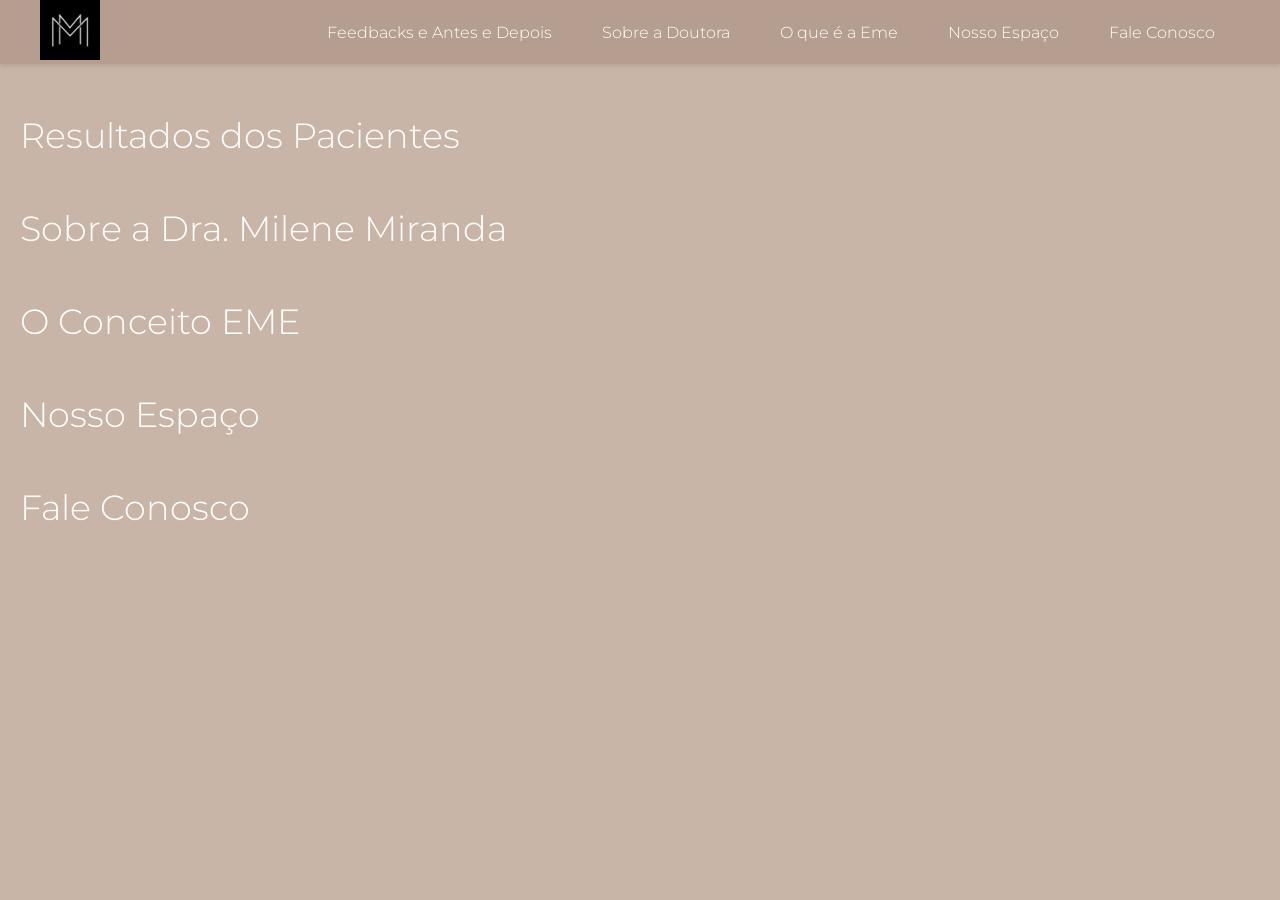
==== Test1.html @ fb36dfc6 "first commit" ====
<!DOCTYPE html>
<html lang="pt-br">
<head>
    <meta charset="UTF-8">
    <meta name="viewport" content="width=device-width, initial-scale=1.0">
    <title>Dra. Milene Miranda</title>
    <link rel="preconnect" href="https://fonts.googleapis.com">
    <link rel="preconnect" href="https://fonts.gstatic.com" crossorigin>
    <link href="https://fonts.googleapis.com/css2?family=Montserrat:wght@300;400;700&display=swap" rel="stylesheet">
    
    <link rel="stylesheet" href="css/style.css"> 
</head>
   <body>

    <header>
        <div class="container-header">
            <div class="logo">
                <a href="#feedbacks"> 
                    <img src="assets/Logo.png" alt="Milene Ramos Miranda Odontologia Estética">
                </a>
            </div>
            
            <nav class="menu-principal">
                <ul>
                    <li><a href="#feedbacks">Feedbacks e Antes e Depois</a></li>
                    <li><a href="#sobre-a-doutora">Sobre a Doutora</a></li>
                    <li><a href="#o-que-e-a-eme">O que é a Eme</a></li>
                    <li><a href="#nosso-espaco">Nosso Espaço</a></li>
                    <li><a href="#fale-conosco">Fale Conosco</a></li>
                </ul>
            </nav>
        </div>
    </header>

        <section id="feedbacks">
            <h2>Resultados dos Pacientes</h2>
        </section>

        <section id="sobre-a-doutora">
            <h2>Sobre a Dra. Milene Miranda</h2>
        </section>

        <section id="o-que-e-a-eme">
            <h2>O Conceito EME</h2>
        </section>
        
        <section id="nosso-espaco">
            <h2>Nosso Espaço</h2>
        </section>
        
        <section id="fale-conosco">
            <h2>Fale Conosco</h2>
        </section>

    </body>
</html>
---- css/style.css ----
/* --- Estilo do Header (Barra Superior) --- */
header {
    background-color: #b59e8f; 
    width: 100%; 
    padding: 0; 
    margin: 0; 
    box-shadow: 0 2px 4px rgba(0, 0, 0, 0.1);
}

/* --- O Novo Container para o Logo e o Menu --- */
.container-header {
    /* Centraliza o conteúdo horizontalmente na página (opcional, mas bom para websites grandes) */
    max-width: 1200px; 
    margin: 0 auto; 
    
    /* Usa Flexbox para colocar os itens lado a lado */
    display: flex; 
    
    /* Centraliza os itens verticalmente (Logo e Menu) */
    align-items: center; 
    
    /* O MAIS IMPORTANTE: Joga o primeiro item (Logo) para a esquerda e o restante para a direita */
    justify-content: space-between; 
    
    padding: 0 20px; /* Adiciona um pequeno espaço nas laterais para não encostar na borda */
}

/* --- Estilo da Imagem do Logo --- */
.logo img {
    /* Defina uma altura para a imagem do logo na barra de navegação */
    height: 60px; /* Ajuste este valor conforme o seu gosto (ex: 50px, 70px) */
    /* Garante que o link em volta do logo não tenha sublinhado */
    border: none;
}

/* --- Limpeza e Posicionamento Horizontal (CORRIGIDO) --- */
nav ul {
    /* (Linha background-color foi removida/comentada) */
    
    /* 1. Remove as bolinhas (marcadores) da lista */
    list-style: none; 
    
    /* 2. Remove o preenchimento padrão do navegador */
    padding: 0; 
    
    /* 3. Remove a margem padrão do navegador */
    margin: 0; 
    
    /* 4. O mais importante: Usa Flexbox para colocar os itens lado a lado */
    display: flex; 
    
    /* 5. Centraliza os itens verticalmente (se houver alturas diferentes) */
    align-items: center; 
}

/* --- Estilo dos Itens do Menu (os links <a>) --- */
nav a {
    /* Cor da fonte definida anteriormente para branco */
    color: #ffffff; 
    
    /* Remove o sublinhado padrão dos links */
    text-decoration: none; 
    
    /* Adiciona espaço interno ao redor do texto para aumentar a área clicável */
    padding: 15px 25px; 
    
    /* Transforma os links em blocos para que o padding funcione corretamente */
    display: block; 
    
    /* Transições suaves para efeitos de hover (opcional, mas profissional) */
    transition: background-color 0.3s ease; 

    font-weight: 300; /* Define a fonte fina (Light) */
}

/* --- Efeito de Hover (Ao passar o mouse) --- */
nav a:hover {
    /* Sugestão: Uma cor ligeiramente mais clara para dar feedback ao usuário */
    background-color: rgba(255, 255, 255, 0.1); 
}
/* --- Estilo do Corpo (body) --- */
body {
    /* (Manter as configurações que já fizemos) */
    background-color: #c9b5a7; /* Fundo do site: Bege suave */
    color: #ffffff; /* Cor da fonte padrão: Branco */
    font-family: 'Montserrat', sans-serif;
    margin: 0; /* É crucial remover a margem padrão do body para o header ocupar 100% */
}

/* --- Estilo do Header (Barra Superior) --- */
header {
    /* 1. Define a cor de fundo mais escura para a barra de menu */
    background-color: #b59e8f; 
    
    /* 2. Garante que ocupe 100% da largura disponível */
    width: 100%; 
    
    /* 3. Remove qualquer margem/preenchimento padrão para encostar nas bordas */
    padding: 0; 
    margin: 0; 
    
    /* 4. Adiciona uma pequena sombra sutil (opcional, para dar profundidade) */
    box-shadow: 0 2px 4px rgba(0, 0, 0, 0.1);
}

/* --- Estilo dos Títulos das Seções (h2) --- */
section h2 {
    /* Garante que a fonte Montserrat seja usada nos títulos */
    font-family: 'Montserrat', sans-serif;
    
    /* Define o peso da fonte para o fino (Light), como no logo e no menu */
    font-weight: 300; 
    
    /* Aumenta o tamanho da fonte para dar destaque */
    font-size: 2.2em; 
    
    /* Adiciona margem vertical para separar do conteúdo */
    margin-top: 50px; 
    margin-bottom: 20px;
    
    /* Adiciona padding horizontal para afastar das bordas laterais */
    padding-left: 20px; 
}
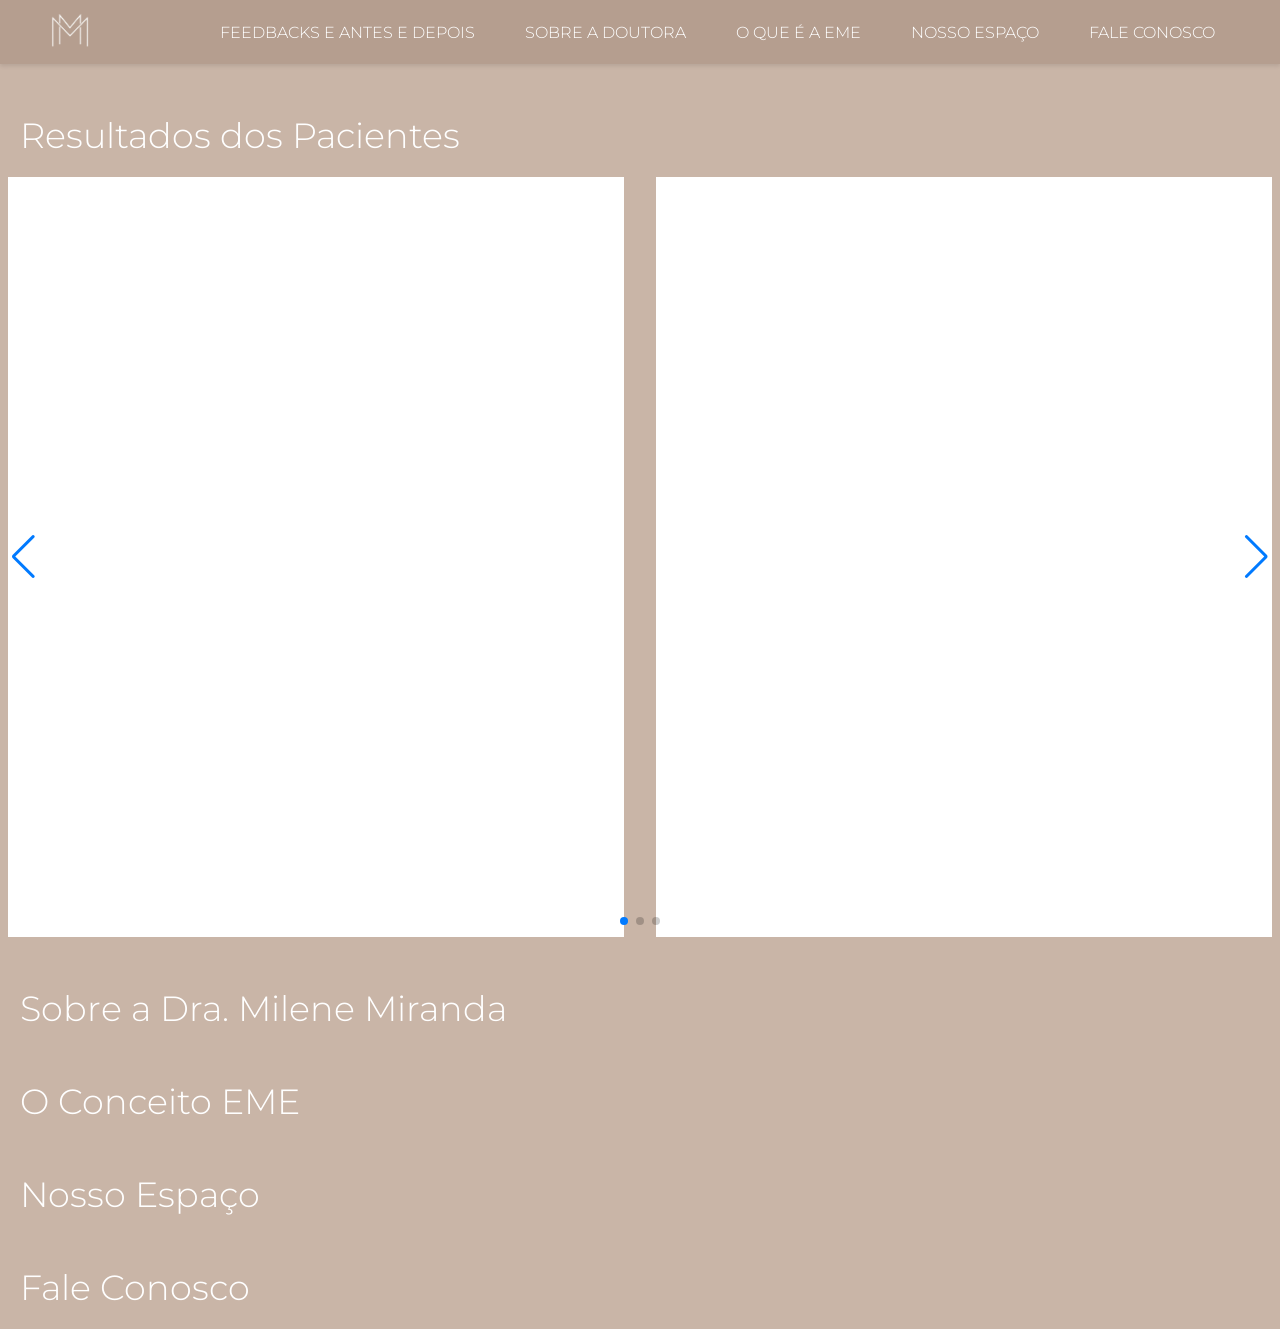
==== commit 57ac5deb: "first feedback carrocel" ====
--- a/Test1.html
+++ b/Test1.html
@@ -9,6 +9,8 @@
     <link href="https://fonts.googleapis.com/css2?family=Montserrat:wght@300;400;700&display=swap" rel="stylesheet">
     
     <link rel="stylesheet" href="css/style.css"> 
+
+    <link rel="stylesheet" href="https://unpkg.com/swiper/swiper-bundle.min.css"/>
 </head>
    <body>
 
@@ -22,11 +24,11 @@
             
             <nav class="menu-principal">
                 <ul>
-                    <li><a href="#feedbacks">Feedbacks e Antes e Depois</a></li>
-                    <li><a href="#sobre-a-doutora">Sobre a Doutora</a></li>
-                    <li><a href="#o-que-e-a-eme">O que é a Eme</a></li>
-                    <li><a href="#nosso-espaco">Nosso Espaço</a></li>
-                    <li><a href="#fale-conosco">Fale Conosco</a></li>
+                    <li><a href="#feedbacks">FEEDBACKS E ANTES E DEPOIS</a></li>
+                    <li><a href="#sobre-a-doutora">SOBRE A DOUTORA</a></li>
+                    <li><a href="#o-que-e-a-eme">O QUE É A EME</a></li>
+                    <li><a href="#nosso-espaco">NOSSO ESPAÇO</a></li>
+                    <li><a href="#fale-conosco">FALE CONOSCO</a></li>
                 </ul>
             </nav>
         </div>
@@ -34,6 +36,30 @@
 
         <section id="feedbacks">
             <h2>Resultados dos Pacientes</h2>
+
+                <div class="swiper instagram-swiper">
+                <div class="swiper-wrapper">
+                    <div class="swiper-slide">
+                        <blockquote class="instagram-media" data-instgrm-permalink="https://www.instagram.com/p/DRk_TBiEfSD/?img_index=3" data-instgrm-version="14" style="background:#FFF; border:0; margin:0; padding:0; width:100%; max-width:100%;">
+                        </blockquote>
+                    </div>
+
+                    <div class="swiper-slide">
+                        <blockquote class="instagram-media" data-instgrm-permalink="https://www.instagram.com/p/DRdEbgmkX1g/?img_index=2" data-instgrm-version="14" style="background:#FFF; border:0; margin:0; padding:0; width:100%; max-width:100%;">
+                        </blockquote>
+                    </div>
+
+                    <div class="swiper-slide">
+                        <blockquote class="instagram-media" data-instgrm-permalink="https://www.instagram.com/p/DMnJ1lGxJYH/?img_index=2" data-instgrm-version="14" style="background:#FFF; border:0; margin:0; padding:0; width:100%; max-width:100%;">
+                        </blockquote>
+                    </div>
+                </div>
+
+                <!-- controles -->
+                <div class="swiper-button-prev" aria-label="Anterior"></div>
+                <div class="swiper-button-next" aria-label="Próximo"></div>
+                <div class="swiper-pagination"></div>
+            </div>
         </section>
 
         <section id="sobre-a-doutora">
@@ -52,5 +78,34 @@
             <h2>Fale Conosco</h2>
         </section>
 
+    <script async defer src="https://www.instagram.com/embed.js"></script>
+    <script src="https://unpkg.com/swiper/swiper-bundle.min.js"></script>
+    
+
+        <!-- Inicialização do Swiper e chamada para renderizar embeds do Instagram -->
+    <script>
+    document.addEventListener('DOMContentLoaded', function () {
+      var swiper = new Swiper('.instagram-swiper', {
+        slidesPerView: 1,
+        spaceBetween: 16,
+        loop: true,
+        pagination: { el: '.swiper-pagination', clickable: true },
+        navigation: { nextEl: '.swiper-button-next', prevEl: '.swiper-button-prev' },
+        breakpoints: {
+          640: { slidesPerView: 1 },
+          900: { slidesPerView: 2 }
+        },
+        on: {
+          init: function () { if (window.instgrm && instgrm.Embeds) instgrm.Embeds.process(); },
+          slideChange: function () { if (window.instgrm && instgrm.Embeds) instgrm.Embeds.process(); }
+        }
+      });
+
+      // Caso o script do Instagram carregue depois, garantir processamento final
+      window.addEventListener('load', function () {
+        if (window.instgrm && instgrm.Embeds) instgrm.Embeds.process();
+      });
+    });
+    </script>
     </body>
 </html>
--- a/css/style.css
+++ b/css/style.css
@@ -120,4 +120,41 @@
     
     /* Adiciona padding horizontal para afastar das bordas laterais */
     padding-left: 20px; 
+}
+
+/* --- Estilo do Carrossel de Instagram --- */
+.instagram-swiper { padding: 1rem 0; }
+.instagram-swiper .swiper-wrapper { align-items: center; }
+.instagram-swiper .swiper-slide {
+  display:flex;
+  justify-content:center;
+  align-items:center;
+  padding:0.5rem;
+  box-sizing:border-box;
+  height: 760px; /* altura fixa do slide — ajuste conforme necessário */
+}
+
+/* forçar dimensão e overflow do embed do Instagram */
+.instagram-swiper .instagram-media {
+  width: 100% !important;
+  max-width: 760px;
+  height: 760px !important; /* altura do conteúdo dentro do slide */
+  overflow: hidden;
+  display: flex;
+  justify-content: center;
+  align-items: center;
+}
+
+/* forçar iframe do embed a preencher o container */
+.instagram-swiper .instagram-media iframe {
+  width: 100% !important;
+  height: 100% !important;
+  max-width: 100% !important;
+  border: 0 !important;
+}
+
+/* Ajustes responsivos */
+@media (max-width: 600px) {
+  .instagram-swiper .swiper-slide { height: 760px; }
+  .instagram-swiper .instagram-media { max-width: 360px; height: 360px !important; }
 }
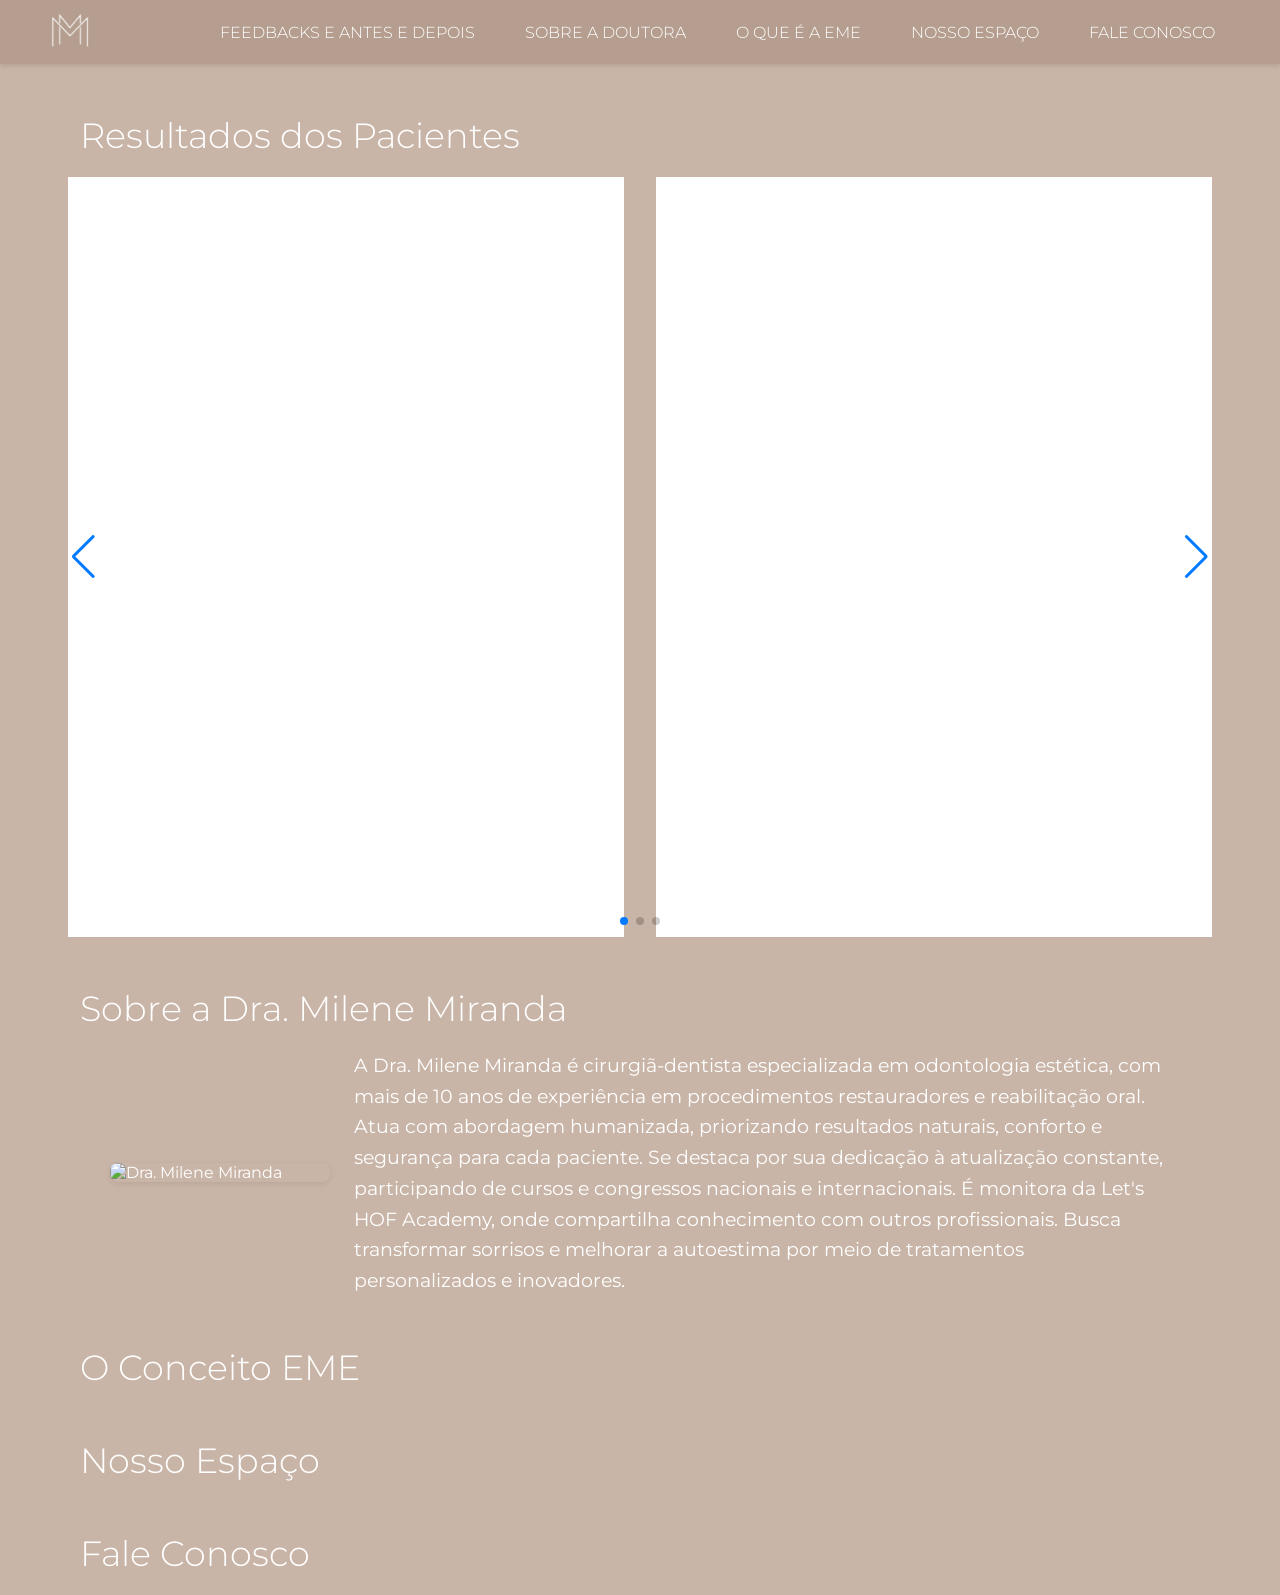
==== commit 44e86028: "aditional description and pessoal image" ====
--- a/Test1.html
+++ b/Test1.html
@@ -8,9 +8,10 @@
     <link rel="preconnect" href="https://fonts.gstatic.com" crossorigin>
     <link href="https://fonts.googleapis.com/css2?family=Montserrat:wght@300;400;700&display=swap" rel="stylesheet">
     
-    <link rel="stylesheet" href="css/style.css"> 
+        <link rel="stylesheet" href="css/style.css"> 
+        <link rel="stylesheet" href="css/instagram.css"/>
 
-    <link rel="stylesheet" href="https://unpkg.com/swiper/swiper-bundle.min.css"/>
+        <link rel="stylesheet" href="https://unpkg.com/swiper/swiper-bundle.min.css"/>
 </head>
    <body>
 
@@ -64,6 +65,19 @@
 
         <section id="sobre-a-doutora">
             <h2>Sobre a Dra. Milene Miranda</h2>
+
+            <div class="about-container">
+              <div class="about-photo">
+                <img src="assets/milene.jpg" alt="Dra. Milene Miranda">
+              </div>
+
+              <div class="about-text">
+                <p class="about-dra">
+                  A Dra. Milene Miranda é cirurgiã-dentista especializada em odontologia estética, com mais de 10 anos de experiência em procedimentos restauradores e reabilitação oral. Atua com abordagem humanizada, priorizando resultados naturais, conforto e segurança para cada paciente. Se destaca por sua dedicação à atualização constante, participando de cursos e congressos nacionais e internacionais. É monitora da Let's HOF Academy, onde compartilha conhecimento com outros profissionais. Busca transformar sorrisos e melhorar a autoestima por meio de tratamentos personalizados e inovadores.
+                </p>
+              </div>
+            </div>
+
         </section>
 
         <section id="o-que-e-a-eme">
--- a/css/style.css
+++ b/css/style.css
@@ -122,39 +122,107 @@
     padding-left: 20px; 
 }
 
-/* --- Estilo do Carrossel de Instagram --- */
-.instagram-swiper { padding: 1rem 0; }
-.instagram-swiper .swiper-wrapper { align-items: center; }
+/* Centraliza cada seção e adiciona espaçamento lateral */
+section {
+  max-width: 1200px;
+  margin: 0 auto;
+  padding: 0 20px; /* espaço nas extremidades */
+  box-sizing: border-box;
+}
+
+/* Layout lado a lado da seção "Sobre a Dra" */
+.about-container{
+  display:flex;
+  gap:24px;
+  align-items:center;
+  max-width:1100px;
+  margin: 0 auto 1.5rem;
+  padding: 0 20px;
+  box-sizing:border-box;
+}
+
+/* Foto da Dra */
+.about-photo{
+  flex: 0 0 220px;
+  max-width: 220px;
+  border-radius: 8px;
+  overflow: hidden;
+  box-shadow: 0 2px 6px rgba(0,0,0,0.08);
+}
+.about-photo img{
+  width:100%;
+  height:100%;
+  object-fit:cover;
+  display:block;
+}
+
+/* Texto: aumentar tamanho e melhorar leitura */
+.about-text{ flex:1; }
+.about-dra{
+  font-size: 1.05rem; /* ligeiro aumento */
+  line-height: 1.6;
+  margin: 0;
+  color: #ffffff;
+}
+
+/* Responsivo: empilha em telas menores */
+@media (max-width: 900px){
+  .about-container{
+    flex-direction:column;
+    align-items:center;
+    text-align:center;
+  }
+  .about-photo{
+    flex-basis:180px;
+    max-width:180px;
+  }
+  .about-dra{ font-size:1rem; }
+}
+
+/* Melhora espaçamento interno do carrossel */
+.instagram-swiper {
+  width: 100%;
+  padding: 1rem 0;
+  box-sizing: border-box;
+}
 .instagram-swiper .swiper-slide {
-  display:flex;
-  justify-content:center;
-  align-items:center;
-  padding:0.5rem;
-  box-sizing:border-box;
-  height: 760px; /* altura fixa do slide — ajuste conforme necessário */
-}
-
-/* forçar dimensão e overflow do embed do Instagram */
-.instagram-swiper .instagram-media {
-  width: 100% !important;
-  max-width: 760px;
-  height: 760px !important; /* altura do conteúdo dentro do slide */
-  overflow: hidden;
+  padding: 0.75rem; /* espaço entre slide e borda */
+  box-sizing: border-box;
   display: flex;
   justify-content: center;
   align-items: center;
 }
 
-/* forçar iframe do embed a preencher o container */
-.instagram-swiper .instagram-media iframe {
-  width: 100% !important;
-  height: 100% !important;
-  max-width: 100% !important;
-  border: 0 !important;
-}
-
-/* Ajustes responsivos */
+/* Limita largura do texto sobre a doutora e o centraliza */
+.about-dra {
+  max-width: 900px;
+  margin: 0.5rem auto 1.5rem;
+  line-height: 1.6;
+  text-align: left;
+}
+
+/* Ajustes responsivos para telas pequenas */
 @media (max-width: 600px) {
-  .instagram-swiper .swiper-slide { height: 760px; }
-  .instagram-swiper .instagram-media { max-width: 360px; height: 360px !important; }
+  section { padding: 0 14px; }
+  .about-dra { max-width: 100%; padding: 0; }
+}
+
+.about-dra{
+  font-size: 1.2rem; /* aumento do tamanho */
+  line-height: 1.6;
+  margin: 0;
+  color: #ffffff;
+}
+
+@media (max-width: 900px){
+  .about-container{
+    flex-direction:column;
+    align-items:center;
+    text-align:center;
+  }
+  .about-photo{
+    flex-basis:180px;
+    max-width:180px;
+  }
+  .about-dra{ font-size:1.05rem; } /* ajuste responsivo */
 }
--- a/css/instagram.css
+++ b/css/instagram.css
@@ -0,0 +1,37 @@
+/* Estilos específicos do carrossel/embeds do Instagram */
+
+.instagram-swiper { padding: 1rem 0; }
+.instagram-swiper .swiper-wrapper { align-items: center; }
+.instagram-swiper .swiper-slide {
+  display:flex;
+  justify-content:center;
+  align-items:center;
+  padding:0.5rem;
+  box-sizing:border-box;
+  height: 760px;
+}
+
+/* forçar dimensão e overflow do embed do Instagram */
+.instagram-swiper .instagram-media {
+  width: 100% !important;
+  max-width: 760px;
+  height: 760px !important;
+  overflow: hidden;
+  display: flex;
+  justify-content: center;
+  align-items: center;
+}
+
+/* forçar iframe do embed a preencher o container */
+.instagram-swiper .instagram-media iframe {
+  width: 100% !important;
+  height: 100% !important;
+  max-width: 100% !important;
+  border: 0 !important;
+}
+
+/* Ajustes responsivos */
+@media (max-width: 600px) {
+  .instagram-swiper .swiper-slide { height: 760px; }
+  .instagram-swiper .instagram-media { max-width: 360px; height: 360px !important; }
+}
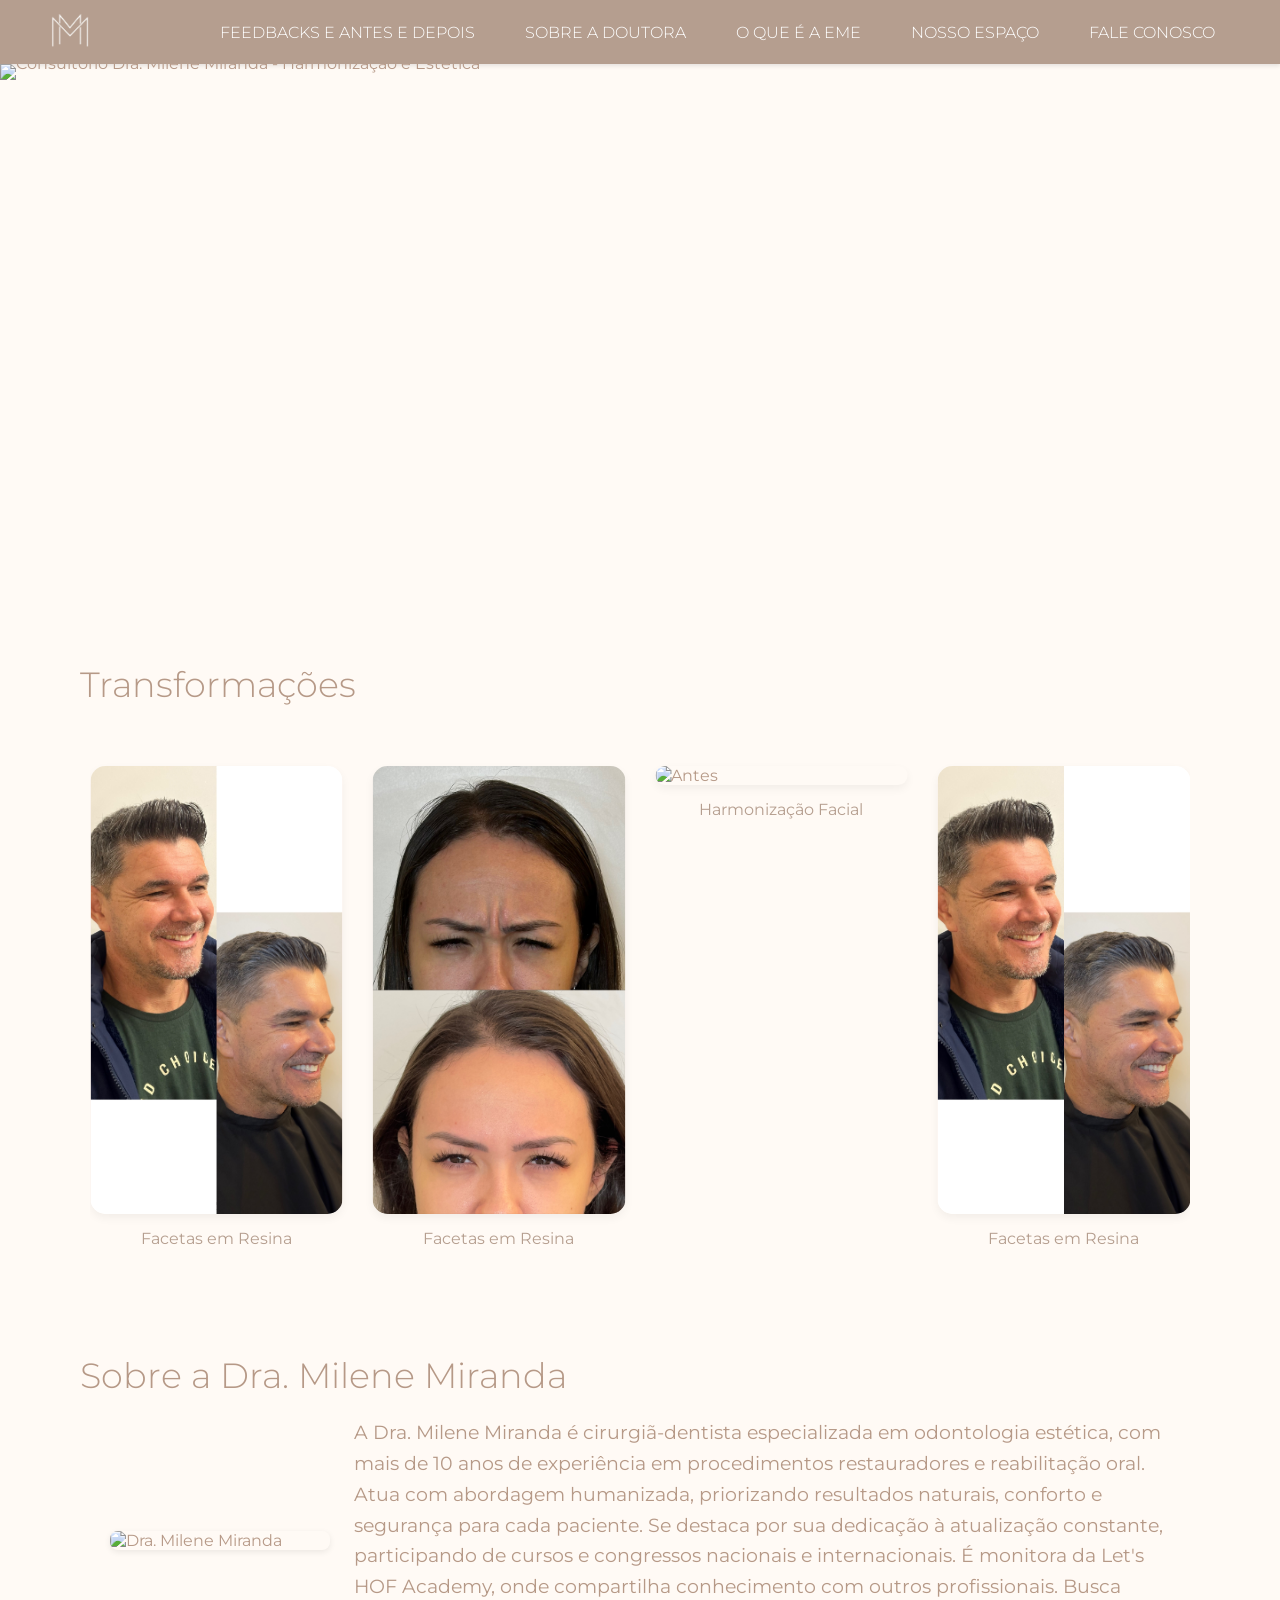
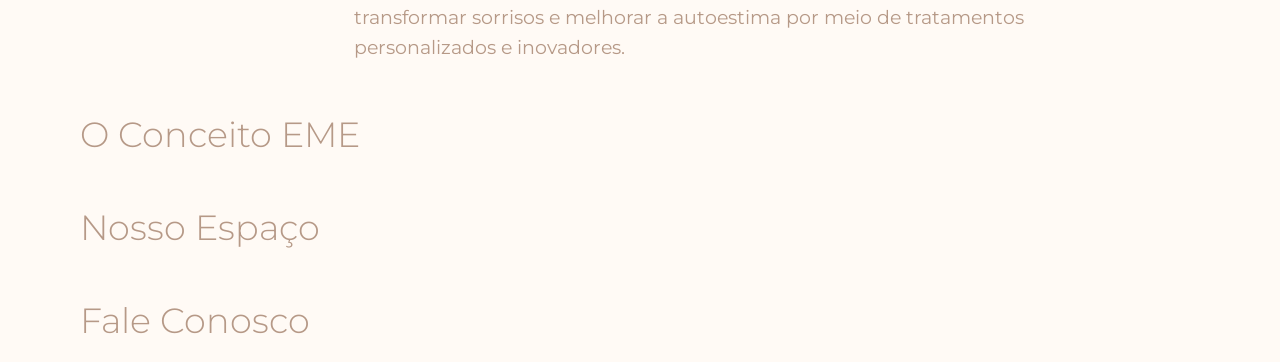
==== commit 16249033: "banner and carrossel" ====
--- a/Test1.html
+++ b/Test1.html
@@ -1,5 +1,6 @@
 <!DOCTYPE html>
 <html lang="pt-br">
+
 <head>
     <meta charset="UTF-8">
     <meta name="viewport" content="width=device-width, initial-scale=1.0">
@@ -7,22 +8,23 @@
     <link rel="preconnect" href="https://fonts.googleapis.com">
     <link rel="preconnect" href="https://fonts.gstatic.com" crossorigin>
     <link href="https://fonts.googleapis.com/css2?family=Montserrat:wght@300;400;700&display=swap" rel="stylesheet">
-    
-        <link rel="stylesheet" href="css/style.css"> 
-        <link rel="stylesheet" href="css/instagram.css"/>
 
-        <link rel="stylesheet" href="https://unpkg.com/swiper/swiper-bundle.min.css"/>
+    <link rel="stylesheet" href="css/style.css">
+    <link rel="stylesheet" href="css/instagram.css" />
+
+    <link rel="stylesheet" href="https://unpkg.com/swiper/swiper-bundle.min.css" />
 </head>
-   <body>
+
+<body>
 
     <header>
         <div class="container-header">
             <div class="logo">
-                <a href="#feedbacks"> 
+                <a href="#feedbacks">
                     <img src="assets/Logo.png" alt="Milene Ramos Miranda Odontologia Estética">
                 </a>
             </div>
-            
+
             <nav class="menu-principal">
                 <ul>
                     <li><a href="#feedbacks">FEEDBACKS E ANTES E DEPOIS</a></li>
@@ -35,91 +37,159 @@
         </div>
     </header>
 
-        <section id="feedbacks">
-            <h2>Resultados dos Pacientes</h2>
+    <section class="hero-banner">
+        <img src="assets/banner-consultorio.gif" alt="Consultório Dra. Milene Miranda - Harmonização e Estética">
+    </section>
 
-                <div class="swiper instagram-swiper">
-                <div class="swiper-wrapper">
-                    <div class="swiper-slide">
-                        <blockquote class="instagram-media" data-instgrm-permalink="https://www.instagram.com/p/DRk_TBiEfSD/?img_index=3" data-instgrm-version="14" style="background:#FFF; border:0; margin:0; padding:0; width:100%; max-width:100%;">
-                        </blockquote>
+    <section id="feedbacks">
+        <h2>Transformações</h2>
+        <div class="swiper antes-depois-swiper">
+            <div class="swiper-wrapper">
+
+                <div class="swiper-slide">
+                    <div class="comparison-container">
+                        <div class="comparison-item">
+                            <img src="assets/caso-cida.jpg" alt="Antes">
+                        </div>
                     </div>
-
-                    <div class="swiper-slide">
-                        <blockquote class="instagram-media" data-instgrm-permalink="https://www.instagram.com/p/DRdEbgmkX1g/?img_index=2" data-instgrm-version="14" style="background:#FFF; border:0; margin:0; padding:0; width:100%; max-width:100%;">
-                        </blockquote>
-                    </div>
-
-                    <div class="swiper-slide">
-                        <blockquote class="instagram-media" data-instgrm-permalink="https://www.instagram.com/p/DMnJ1lGxJYH/?img_index=2" data-instgrm-version="14" style="background:#FFF; border:0; margin:0; padding:0; width:100%; max-width:100%;">
-                        </blockquote>
-                    </div>
+                    <p class="procedimento-nome">Harmonização Facial</p>
                 </div>
 
-                <!-- controles -->
-                <div class="swiper-button-prev" aria-label="Anterior"></div>
-                <div class="swiper-button-next" aria-label="Próximo"></div>
-                <div class="swiper-pagination"></div>
-            </div>
-        </section>
+                <div class="swiper-slide">
+                    <div class="comparison-container">
+                        <div class="comparison-item">
+                            <img src="assets/caso-everton.JPG" alt="Antes">
+                        </div>
+                    </div>
+                    <p class="procedimento-nome">Facetas em Resina</p>
+                </div>
 
-        <section id="sobre-a-doutora">
-            <h2>Sobre a Dra. Milene Miranda</h2>
+                <div class="swiper-slide">
+                    <div class="comparison-container">
+                        <div class="comparison-item">
+                            <img src="assets/caso-nick.JPG" alt="Antes">
+                        </div>
+                    </div>
+                    <p class="procedimento-nome">Facetas em Resina</p>
+                </div>
 
-            <div class="about-container">
-              <div class="about-photo">
-                <img src="assets/milene.jpg" alt="Dra. Milene Miranda">
-              </div>
+                <div class="swiper-slide">
+                    <div class="comparison-container">
+                        <div class="comparison-item">
+                            <img src="assets/caso-cida.jpg" alt="Antes">
+                        </div>
+                    </div>
+                    <p class="procedimento-nome">Harmonização Facial</p>
+                </div>
 
-              <div class="about-text">
-                <p class="about-dra">
-                  A Dra. Milene Miranda é cirurgiã-dentista especializada em odontologia estética, com mais de 10 anos de experiência em procedimentos restauradores e reabilitação oral. Atua com abordagem humanizada, priorizando resultados naturais, conforto e segurança para cada paciente. Se destaca por sua dedicação à atualização constante, participando de cursos e congressos nacionais e internacionais. É monitora da Let's HOF Academy, onde compartilha conhecimento com outros profissionais. Busca transformar sorrisos e melhorar a autoestima por meio de tratamentos personalizados e inovadores.
-                </p>
-              </div>
+                <div class="swiper-slide">
+                    <div class="comparison-container">
+                        <div class="comparison-item">
+                            <img src="assets/caso-everton.JPG" alt="Antes">
+                        </div>
+                    </div>
+                    <p class="procedimento-nome">Facetas em Resina</p>
+                </div>
+
+                <div class="swiper-slide">
+                    <div class="comparison-container">
+                        <div class="comparison-item">
+                            <img src="assets/caso-nick.JPG" alt="Antes">
+                        </div>
+                    </div>
+                    <p class="procedimento-nome">Facetas em Resina</p>
+                </div>
+
             </div>
 
-        </section>
+            <div class="swiper-button-next"></div>
+            <div class="swiper-button-prev"></div>
+            <div class="swiper-pagination"></div>
+        </div>
+    </section>
 
-        <section id="o-que-e-a-eme">
-            <h2>O Conceito EME</h2>
-        </section>
-        
-        <section id="nosso-espaco">
-            <h2>Nosso Espaço</h2>
-        </section>
-        
-        <section id="fale-conosco">
-            <h2>Fale Conosco</h2>
-        </section>
+    <section id="sobre-a-doutora">
+        <h2>Sobre a Dra. Milene Miranda</h2>
 
-    <script async defer src="https://www.instagram.com/embed.js"></script>
+        <div class="about-container">
+            <div class="about-photo">
+                <img src="assets/milene.jpg" alt="Dra. Milene Miranda">
+            </div>
+
+            <div class="about-text">
+                <p class="about-dra">
+                    A Dra. Milene Miranda é cirurgiã-dentista especializada em odontologia estética, com mais de 10 anos
+                    de experiência em procedimentos restauradores e reabilitação oral. Atua com abordagem humanizada,
+                    priorizando resultados naturais, conforto e segurança para cada paciente. Se destaca por sua
+                    dedicação à atualização constante, participando de cursos e congressos nacionais e internacionais. É
+                    monitora da Let's HOF Academy, onde compartilha conhecimento com outros profissionais. Busca
+                    transformar sorrisos e melhorar a autoestima por meio de tratamentos personalizados e inovadores.
+                </p>
+            </div>
+        </div>
+
+    </section>
+
+    <section id="o-que-e-a-eme">
+        <h2>O Conceito EME</h2>
+    </section>
+
+    <section id="nosso-espaco">
+        <h2>Nosso Espaço</h2>
+    </section>
+
+    <section id="fale-conosco">
+        <h2>Fale Conosco</h2>
+    </section>
+
     <script src="https://unpkg.com/swiper/swiper-bundle.min.js"></script>
-    
 
-        <!-- Inicialização do Swiper e chamada para renderizar embeds do Instagram -->
     <script>
-    document.addEventListener('DOMContentLoaded', function () {
-      var swiper = new Swiper('.instagram-swiper', {
-        slidesPerView: 1,
-        spaceBetween: 16,
-        loop: true,
-        pagination: { el: '.swiper-pagination', clickable: true },
-        navigation: { nextEl: '.swiper-button-next', prevEl: '.swiper-button-prev' },
-        breakpoints: {
-          640: { slidesPerView: 1 },
-          900: { slidesPerView: 2 }
-        },
-        on: {
-          init: function () { if (window.instgrm && instgrm.Embeds) instgrm.Embeds.process(); },
-          slideChange: function () { if (window.instgrm && instgrm.Embeds) instgrm.Embeds.process(); }
-        }
-      });
+        document.addEventListener('DOMContentLoaded', function () {
+            const swiper = new Swiper('.antes-depois-swiper', {
+                loop: true,
+                centeredSlides: false,
+                slidesPerView: 1.5,
+                spaceBetween: 30,
+                speed: 8000,
 
-      // Caso o script do Instagram carregue depois, garantir processamento final
-      window.addEventListener('load', function () {
-        if (window.instgrm && instgrm.Embeds) instgrm.Embeds.process();
-      });
-    });
+                autoplay: {
+                    delay: 0,
+                    disableOnInteraction: false,
+                },
+
+                // Permite que o Swiper calcule os clones corretamente
+                loopedSlides: 4,
+
+                breakpoints: {
+                    768: { slidesPerView: 3 },
+                    1024: { slidesPerView: 4 }
+                }
+            });
+
+            // --- CONTROLE DE PAUSA REAL ---
+            const swiperContainer = document.querySelector('.antes-depois-swiper');
+
+            swiperContainer.addEventListener('mouseenter', () => {
+                // Para o autoplay
+                swiper.autoplay.stop();
+                // Força o container a parar exatamente onde está via CSS
+                const wrapper = swiper.wrapperEl;
+                const transform = window.getComputedStyle(wrapper).getPropertyValue('transform');
+                wrapper.style.transform = transform;
+                wrapper.style.transition = 'none';
+            });
+
+            swiperContainer.addEventListener('mouseleave', () => {
+                // Remove a trava de CSS e reinicia o Swiper
+                const wrapper = swiper.wrapperEl;
+                wrapper.style.transition = '';
+                wrapper.style.transform = '';
+                swiper.autoplay.start();
+            });
+        });
     </script>
-    </body>
+
+</body>
+
 </html>
--- a/css/style.css
+++ b/css/style.css
@@ -1,3 +1,13 @@
+
+body {
+    /* (Manter as configurações que já fizemos) */
+    background-color: #fffaf5; /* Fundo do site: Bege suave */
+    color: #B69987; /* Cor da fonte padrão: Branco */
+    font-family: 'Montserrat', sans-serif;
+    margin: 0; /* É crucial remover a margem padrão do body para o header ocupar 100% */
+    overflow-x: hidden; /* Evita barra de rolagem horizontal */
+}
+
 /* --- Estilo do Header (Barra Superior) --- */
 header {
     background-color: #b59e8f; 
@@ -79,29 +89,7 @@
     background-color: rgba(255, 255, 255, 0.1); 
 }
 /* --- Estilo do Corpo (body) --- */
-body {
-    /* (Manter as configurações que já fizemos) */
-    background-color: #c9b5a7; /* Fundo do site: Bege suave */
-    color: #ffffff; /* Cor da fonte padrão: Branco */
-    font-family: 'Montserrat', sans-serif;
-    margin: 0; /* É crucial remover a margem padrão do body para o header ocupar 100% */
-}
-
-/* --- Estilo do Header (Barra Superior) --- */
-header {
-    /* 1. Define a cor de fundo mais escura para a barra de menu */
-    background-color: #b59e8f; 
-    
-    /* 2. Garante que ocupe 100% da largura disponível */
-    width: 100%; 
-    
-    /* 3. Remove qualquer margem/preenchimento padrão para encostar nas bordas */
-    padding: 0; 
-    margin: 0; 
-    
-    /* 4. Adiciona uma pequena sombra sutil (opcional, para dar profundidade) */
-    box-shadow: 0 2px 4px rgba(0, 0, 0, 0.1);
-}
+
 
 /* --- Estilo dos Títulos das Seções (h2) --- */
 section h2 {
@@ -162,35 +150,7 @@
   font-size: 1.05rem; /* ligeiro aumento */
   line-height: 1.6;
   margin: 0;
-  color: #ffffff;
-}
-
-/* Responsivo: empilha em telas menores */
-@media (max-width: 900px){
-  .about-container{
-    flex-direction:column;
-    align-items:center;
-    text-align:center;
-  }
-  .about-photo{
-    flex-basis:180px;
-    max-width:180px;
-  }
-  .about-dra{ font-size:1rem; }
-}
-
-/* Melhora espaçamento interno do carrossel */
-.instagram-swiper {
-  width: 100%;
-  padding: 1rem 0;
-  box-sizing: border-box;
-}
-.instagram-swiper .swiper-slide {
-  padding: 0.75rem; /* espaço entre slide e borda */
-  box-sizing: border-box;
-  display: flex;
-  justify-content: center;
-  align-items: center;
+  color: #B69987;
 }
 
 /* Limita largura do texto sobre a doutora e o centraliza */
@@ -211,7 +171,7 @@
   font-size: 1.2rem; /* aumento do tamanho */
   line-height: 1.6;
   margin: 0;
-  color: #ffffff;
+  color: #B69987;
 }
 
 @media (max-width: 900px){
@@ -225,4 +185,363 @@
     max-width:180px;
   }
   .about-dra{ font-size:1.05rem; } /* ajuste responsivo */
+}
+
+/* Estilização do Banner Principal */
+.hero-banner {
+    width: 100%; 
+    max-width: 100% !important; /* Ignora o limite de 1200px das outras seções */
+    margin: 0 !important;       /* Remove a margem automática das outras seções */
+    padding: 0 !important;      /* Remove o preenchimento de 20px das outras seções */
+    line-height: 0;
+    overflow: hidden;
+}
+
+.hero-banner img {
+    width: 100%;
+    height: auto;
+    display: block;
+    object-fit: cover;
+    /* Adicione a proporção para evitar que a imagem estique */
+    aspect-ratio: 21 / 9; 
+}
+
+/* Ajuste para Tablet e Celular */
+@media (max-width: 1024px) {
+    .hero-banner img {
+        /* Proporção mais alta para telas menores (16:9) */
+        aspect-ratio: 16 / 9;
+    }
+}
+
+@media (max-width: 480px) {
+    .hero-banner img {
+        /* Proporção quase quadrada para celulares, dando mais destaque */
+        aspect-ratio: 4 / 3;
+        min-height: 250px;
+    }
+}
+
+#antes-depois {
+    padding: 60px 0;
+    background-color: #fffaf5;
+}
+
+.antes-depois-swiper {
+    width: 100%;
+    max-width: 1100px;
+    padding-bottom: 50px;
+}
+
+.comparison-container {
+    display: flex;
+    gap: 10px;
+    justify-content: center;
+}
+
+.comparison-item {
+    position: relative;
+    flex: 1;
+}
+
+.comparison-item img {
+    width: 100%;
+    border-radius: 8px;
+    box-shadow: 0 4px 10px rgba(182, 153, 135, 0.2);
+}
+
+.comparison-item span {
+    position: absolute;
+    bottom: 10px;
+    left: 10px;
+    background: rgba(181, 158, 143, 0.8);
+    color: white;
+    padding: 2px 8px;
+    font-size: 0.8rem;
+    border-radius: 4px;
+    text-transform: uppercase;
+}
+
+.procedimento-nome {
+    text-align: center;
+    margin-top: 15px;
+    color: #b59e8f;
+    font-weight: 400;
+}
+
+/* Customização das setas para combinar com sua paleta */
+.swiper-button-next, .swiper-button-prev {
+    color: #b59e8f !important;
+        z-index: 10;
+}
+
+.swiper-pagination-bullet-active {
+    background: #b59e8f !important;
+}
+
+/* Efeito de zoom suave ao passar o mouse na foto do caso */
+.comparison-item {
+    transition: transform 0.4s ease;
+    cursor: pointer;
+}
+
+.comparison-item:hover {
+    transform: scale(1.02); /* Aumenta levemente a imagem */
+}
+
+/* Estilo base dos itens do carrossel */
+.swiper-slide {
+    transition: transform 0.5s ease, opacity 0.5s ease;
+    opacity: 0.5; /* Deixa as fotos laterais levemente apagadas */
+    transform: scale(0.85); /* Deixa as fotos laterais menores */
+}
+
+/* Estilo da foto em DESTAQUE (Central) */
+.swiper-slide-active {
+    opacity: 1 !important; /* Foto central totalmente visível */
+    transform: scale(1.05) !important; /* Foto central maior */
+    z-index: 2;
+}
+
+/* Ajuste do container para não cortar o zoom da foto central */
+.antes-depois-swiper {
+    padding: 40px 0 !important;
+    overflow: hidden;
+}
+
+/* Melhora a transição da imagem */
+.comparison-item {
+    transition: all 0.5s ease;
+}
+
+/* Faz a transição do carrossel ser linear (constante) */
+.antes-depois-swiper .swiper-wrapper {
+    transition-timing-function: linear !important;
+}
+
+/* Garante que o efeito de zoom seja suave ao navegar */
+.swiper-slide {
+    transition: transform 0.8s ease, opacity 0.8s ease !important;
+    opacity: 0.4; 
+    transform: scale(0.8);
+    display: flex;
+    flex-direction: column;
+    align-items: center;
+}
+
+/* Destaque da foto centralizada */
+.swiper-slide-active, .swiper-slide-duplicate-active {
+    opacity: 1 !important;
+    transform: scale(1.1) !important; /* Foto do meio maior */
+    z-index: 10;
+}
+
+/* Estilo das imagens internas para não quebrarem o layout */
+.comparison-item {
+    width: 100%;
+    max-width: 350px; /* Evita que fiquem gigantes como na foto que você enviou */
+    height: auto;
+    border-radius: 15px;
+    overflow: hidden;
+}
+
+.comparison-item img {
+    width: 100%;
+    height: auto;
+    display: block;
+}
+
+/* FORÇA O MOVIMENTO CONTÍNUO E LINEAR */
+.antes-depois-swiper .swiper-wrapper {
+    transition-timing-function: linear !important;
+}
+
+/* REMOVE AS SETAS VISUALMENTE (Já que você não quer navegação por setas) */
+.swiper-button-next, 
+.swiper-button-prev, 
+.swiper-pagination {
+    display: none !important;
+}
+
+/* AJUSTE DAS FOTOS PARA DESTAQUE CENTRAL */
+.swiper-slide {
+    transition: transform 0.3s ease;
+    transform: scale(0.9);
+    opacity: 0.6;
+}
+
+.swiper-slide-active {
+    transform: scale(1.1); /* Foto do centro maior */
+    opacity: 1;
+    z-index: 10;
+}
+
+/* EFEITO ESTEIRA: Remove a aceleração/desaceleração padrão */
+.antes-depois-swiper .swiper-wrapper {
+    transition-timing-function: linear !important;
+}
+
+/* ESTILO DAS FOTOS LATERAIS (MENORES) */
+.swiper-slide {
+    transition: transform 0.8s ease, opacity 0.8s ease !important;
+    opacity: 0.3; /* Mais apagadas para focar no centro */
+    transform: scale(0.8);
+    display: flex;
+    justify-content: center;
+}
+
+/* ESTILO DA FOTO CENTRAL (EM DESTAQUE) */
+.swiper-slide-active {
+    opacity: 1 !important;
+    transform: scale(1.15) !important; /* Fica visivelmente maior */
+    z-index: 10;
+}
+
+/* REMOVER BOTÕES E PAGINAÇÃO TOTALMENTE */
+.swiper-button-next, 
+.swiper-button-prev, 
+.swiper-pagination {
+    display: none !important;
+}
+
+/* AJUSTE DAS IMAGENS */
+.comparison-item {
+    border-radius: 20px;
+    overflow: hidden;
+    box-shadow: 0 10px 30px rgba(181, 158, 143, 0.2);
+}
+
+/* 1. Remove o destaque automático do slide central */
+.swiper-slide {
+    transition: transform 0.4s ease, opacity 0.4s ease !important;
+    opacity: 0.7; /* Todas ficam levemente suaves durante o movimento */
+    transform: scale(1); /* Tamanho padrão para todas */
+    display: flex;
+    justify-content: center;
+}
+
+/* 2. Aplica o destaque APENAS no mouse hover */
+.swiper-slide:hover {
+    opacity: 1 !important;
+    transform: scale(1.15) !important; /* Aumenta a imagem sob o mouse */
+    z-index: 99; /* Garante que ela fique por cima das outras ao crescer */
+}
+
+/* 3. Mantém o movimento contínuo e linear */
+.antes-depois-swiper .swiper-wrapper {
+    transition-timing-function: linear !important;
+}
+
+/* 4. Ajuste da borda e arredondamento (Estilo Clean Dra. Milene) */
+.comparison-item {
+    border-radius: 15px;
+    overflow: hidden;
+    box-shadow: 0 4px 15px rgba(0,0,0,0.05);
+    transition: box-shadow 0.4s ease;
+}
+
+.swiper-slide:hover .comparison-item {
+    box-shadow: 0 10px 30px rgba(181, 158, 143, 0.3); /* Sombra mais profunda no hover */
+}
+
+/* --- Estilo Base de todos os Slides --- */
+.swiper-slide {
+    transition: transform 0.4s ease, opacity 0.4s ease !important;
+    opacity: 1 !important;    /* Garante que NENHUMA imagem fique esbranquiçada ao passar */
+    transform: scale(1) !important; /* Garante que TODAS fiquem do mesmo tamanho ao passar */
+    display: flex;
+    flex-direction: column;
+    align-items: center;
+    cursor: pointer;
+}
+
+/* --- DESTAQUE MANUAL: Apenas quando o mouse estiver em cima --- */
+.swiper-slide:hover {
+    transform: scale(1.15) !important; /* Fica maior apenas no mouse */
+    z-index: 999; /* Garante que a imagem cresça à frente das outras */
+}
+
+/* Mantém as outras imagens normais mesmo quando uma está com hover */
+.antes-depois-swiper:hover .swiper-slide:not(:hover) {
+    opacity: 0.8; /* Opcional: dá um foco suave na que você escolheu */
+}
+
+/* --- Ajuste da Imagem interna --- */
+.comparison-item {
+    width: 100%;
+    border-radius: 15px;
+    overflow: hidden;
+    box-shadow: 0 4px 10px rgba(0,0,0,0.05);
+}
+
+.comparison-item img {
+    width: 100%;
+    height: auto;
+    display: block;
+}
+
+/* Garante o movimento de esteira sem paradas bruscas */
+.antes-depois-swiper .swiper-wrapper {
+    transition-timing-function: linear !important;
+}
+
+.swiper-slide {
+    /* Mantém a transição suave para o zoom não ser brusco */
+    transition: transform 0.4s ease-out, opacity 0.4s ease !important;
+}
+
+.swiper-slide:hover {
+    transform: scale(1.15) !important;
+    z-index: 999;
+}
+
+/* Quando o mouse estiver no container, removemos a suavidade do wrapper para ele travar na hora */
+.antes-depois-swiper:hover .swiper-wrapper {
+    transition-duration: 0ms !important;
+    transition-timing-function: ease-out !important;
+}
+
+/* Garante que o zoom da imagem continue funcionando suavemente */
+.swiper-slide {
+    transition: transform 0.4s ease-out !important;
+    opacity: 1 !important;
+}
+
+.swiper-slide:hover {
+    transform: scale(1.15) !important;
+    z-index: 999;
+}
+
+.antes-depois-swiper .swiper-wrapper {
+    transition-timing-function: linear !important;
+}
+
+/* Configuração da Esteira Infinita */
+.antes-depois-swiper .swiper-wrapper {
+    /* O segredo da fluidez está aqui */
+    transition-timing-function: linear !important;
+}
+
+/* Estado Normal: Todas as fotos iguais e com movimento */
+.swiper-slide {
+    transition: transform 0.4s ease-out, opacity 0.4s ease !important;
+    opacity: 1;
+    transform: scale(1);
+}
+
+/* Estado de Pausa: Quando o mouse entra no CONTAINER */
+.antes-depois-swiper:hover .swiper-wrapper {
+    /* Não aplicamos nada aqui para deixar o JS travar a posição */
+}
+
+/* DESTAQUE: Apenas na foto que o usuário escolheu */
+.swiper-slide:hover {
+    transform: scale(1.18) !important; /* Aumenta um pouco mais para dar destaque */
+    z-index: 999;
+    opacity: 1 !important;
+}
+
+/* Opacidade opcional: deixa as outras fotos um pouco mais escuras ao focar em uma */
+.antes-depois-swiper:hover .swiper-slide:not(:hover) {
+    opacity: 0.6;
 }
